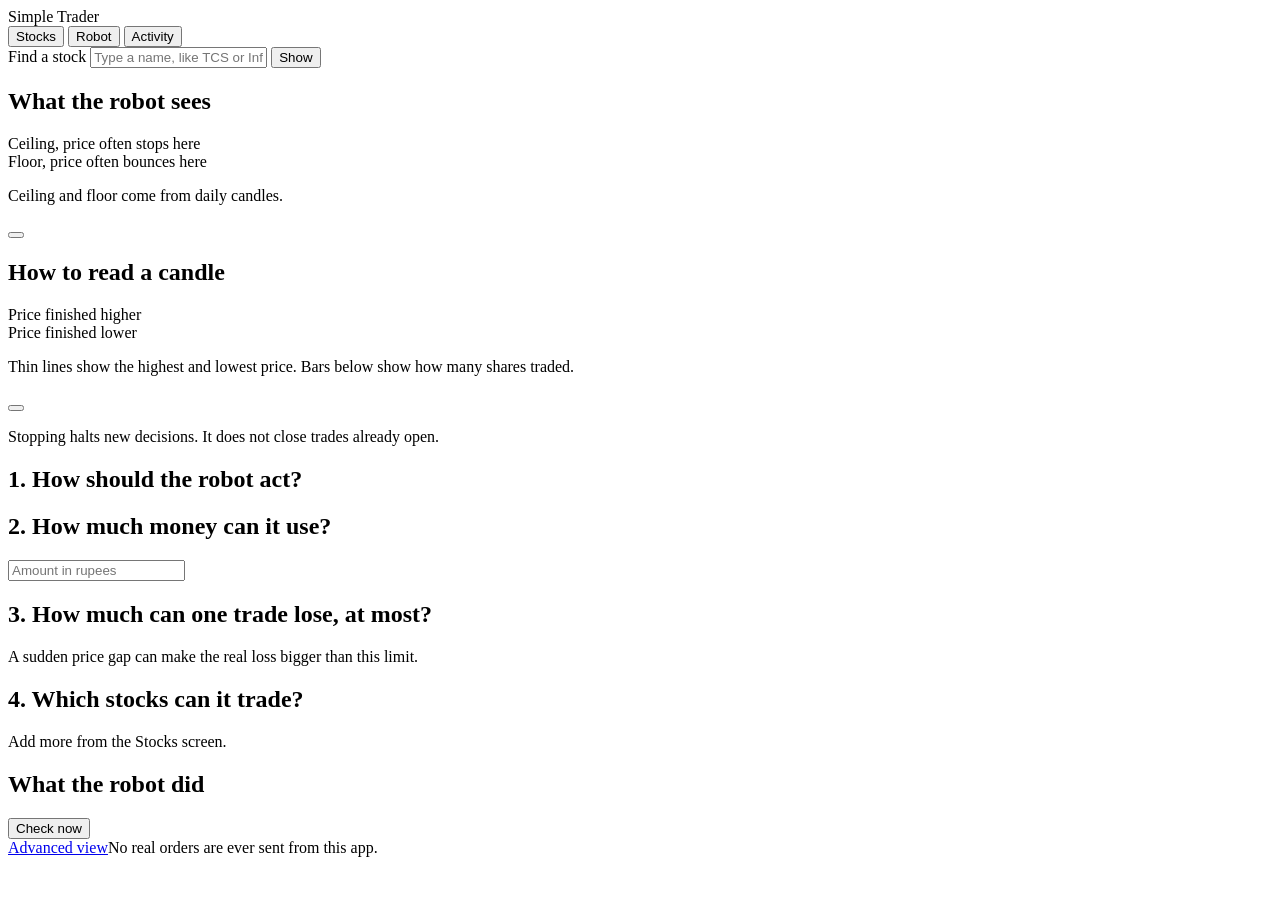
==== web/templates/simple.html @ d797ec3c "Add Simple Trader view and key-free Zerodha connection - New main page with Stocks, Robot and Activi" ====
<!doctype html>
<html lang="en">
<head>
<meta charset="utf-8">
<meta name="viewport" content="width=device-width, initial-scale=1">
<title>Simple Trader</title>
<link rel="stylesheet" href="/static/simple.css">
<script src="/static/lightweight-charts.js"></script>
</head>
<body>
<header class="top">
  <div class="top-in">
    <div class="brand">Simple Trader</div>
    <nav id="tabs" aria-label="Main">
      <button data-tab="stocks">Stocks</button>
      <button data-tab="robot">Robot</button>
      <button data-tab="activity">Activity</button>
    </nav>
    <div id="robot-status" class="status"></div>
    <div id="conn" class="conn"></div>
  </div>
</header>

<main>
  <section id="tab-stocks" class="tab">
    <form id="search" class="search" autocomplete="off">
      <label for="q">Find a stock</label>
      <input id="q" placeholder="Type a name, like TCS or Infosys">
      <button class="dark" type="submit">Show</button>
    </form>
    <div id="suggest" class="chips"></div>
    <div id="chart-error" class="error" role="alert" hidden></div>
    <div class="columns">
      <section class="card chart-card" aria-label="Price chart">
        <div class="headline"><h1 id="stock"></h1><div id="price" class="price"></div><div id="change"></div></div>
        <div id="frames" class="frames" role="group" aria-label="Candle size"></div>
        <p id="hint" class="muted small"></p>
        <div id="chart"></div>
        <div id="readout" class="readout"></div>
        <p id="source" class="muted small"></p>
      </section>
      <aside class="side">
        <section class="card">
          <h2 class="eyebrow">What the robot sees</h2>
          <div id="view-title" class="view-title"></div>
          <p id="view-text"></p>
          <div class="level ceiling"><span>Ceiling, price often stops here</span><b id="ceiling"></b></div>
          <div class="level floor"><span>Floor, price often bounces here</span><b id="floor"></b></div>
          <p class="muted small">Ceiling and floor come from daily candles.</p>
          <button id="watch" class="wide"></button>
        </section>
        <section class="card">
          <h2>How to read a candle</h2>
          <div class="key"><i class="up"></i>Price finished higher</div>
          <div class="key"><i class="down"></i>Price finished lower</div>
          <p class="muted small">Thin lines show the highest and lowest price. Bars below show how many shares traded.</p>
        </section>
      </aside>
    </div>
  </section>

  <section id="tab-robot" class="tab narrow">
    <section class="card summary">
      <h1 id="rule-title"></h1>
      <p id="rule-text"></p>
      <button id="pause"></button>
      <p class="small">Stopping halts new decisions. It does not close trades already open.</p>
    </section>
    <section class="card">
      <h2>1. How should the robot act?</h2>
      <div id="modes" class="stack"></div>
    </section>
    <section class="card">
      <h2><label for="money">2. How much money can it use?</label></h2>
      <input id="money" inputmode="numeric" placeholder="Amount in rupees">
      <div id="money-error" class="error" role="alert" hidden></div>
    </section>
    <section class="card">
      <h2>3. How much can one trade lose, at most?</h2>
      <div id="risks" class="row"></div>
      <p class="muted small">A sudden price gap can make the real loss bigger than this limit.</p>
    </section>
    <section class="card">
      <h2>4. Which stocks can it trade?</h2>
      <div id="stocks" class="chips"></div>
      <p class="muted small">Add more from the Stocks screen.</p>
    </section>
  </section>

  <section id="tab-activity" class="tab narrow">
    <div class="between"><h1>What the robot did</h1><button id="check">Check now</button></div>
    <div id="check-note" class="muted small"></div>
    <section class="card totals" id="totals"></section>
    <div id="open"></div>
    <div id="pending"></div>
    <div id="log"></div>
  </section>
</main>

<footer><a href="/advanced">Advanced view</a><span class="muted">No real orders are ever sent from this app.</span></footer>
<script src="/static/simple.js"></script>
</body>
</html>
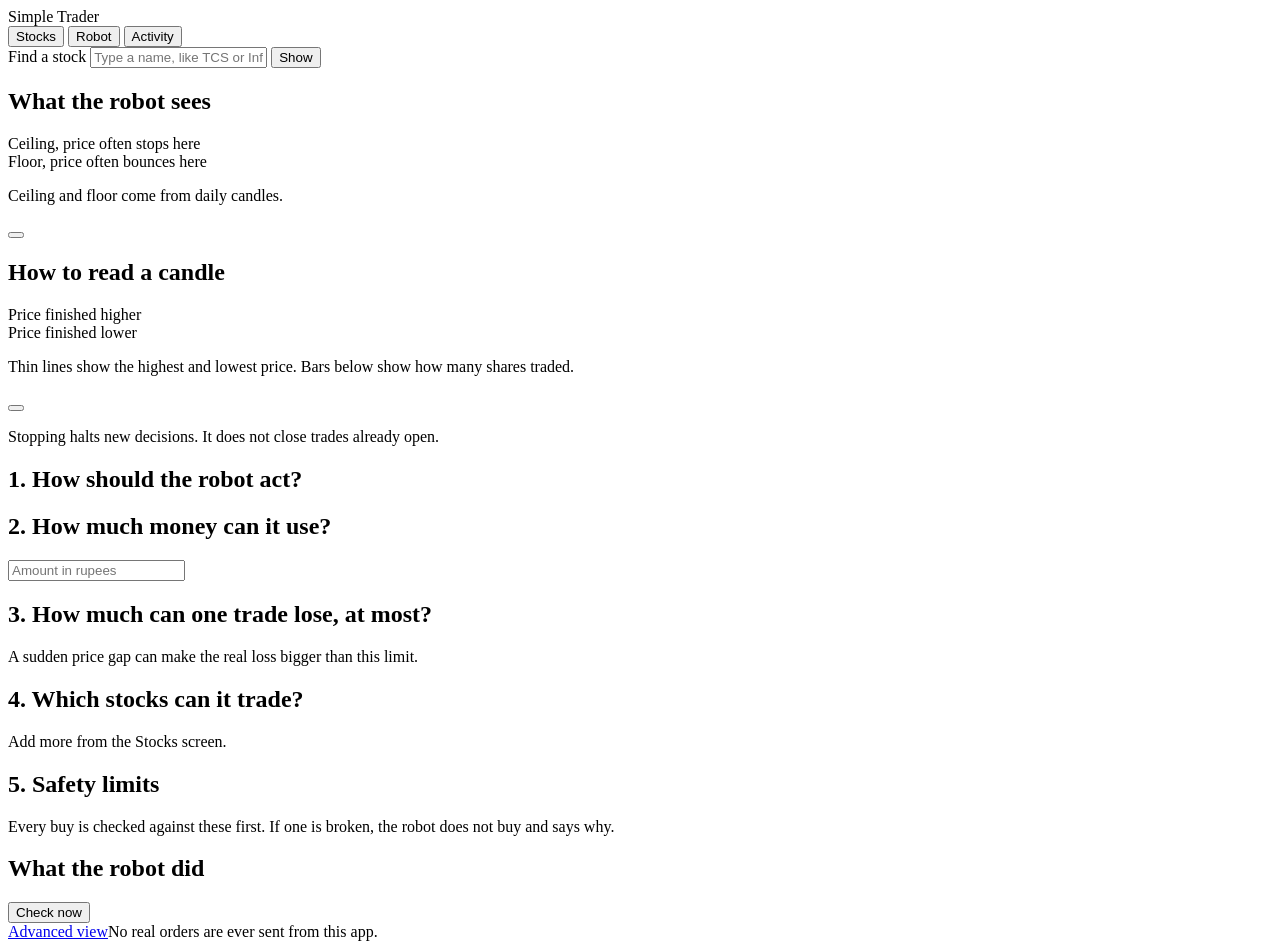
==== commit f11ff405: "Add safety limits and exact-trade approval to the robot - Every buy passes limits: per-trade loss, d" ====
--- a/web/templates/simple.html
+++ b/web/templates/simple.html
@@ -85,6 +85,11 @@
       <div id="stocks" class="chips"></div>
       <p class="muted small">Add more from the Stocks screen.</p>
     </section>
+    <section class="card">
+      <h2>5. Safety limits</h2>
+      <p class="muted small">Every buy is checked against these first. If one is broken, the robot does not buy and says why.</p>
+      <div id="limits" class="stack"></div>
+    </section>
   </section>
 
   <section id="tab-activity" class="tab narrow">
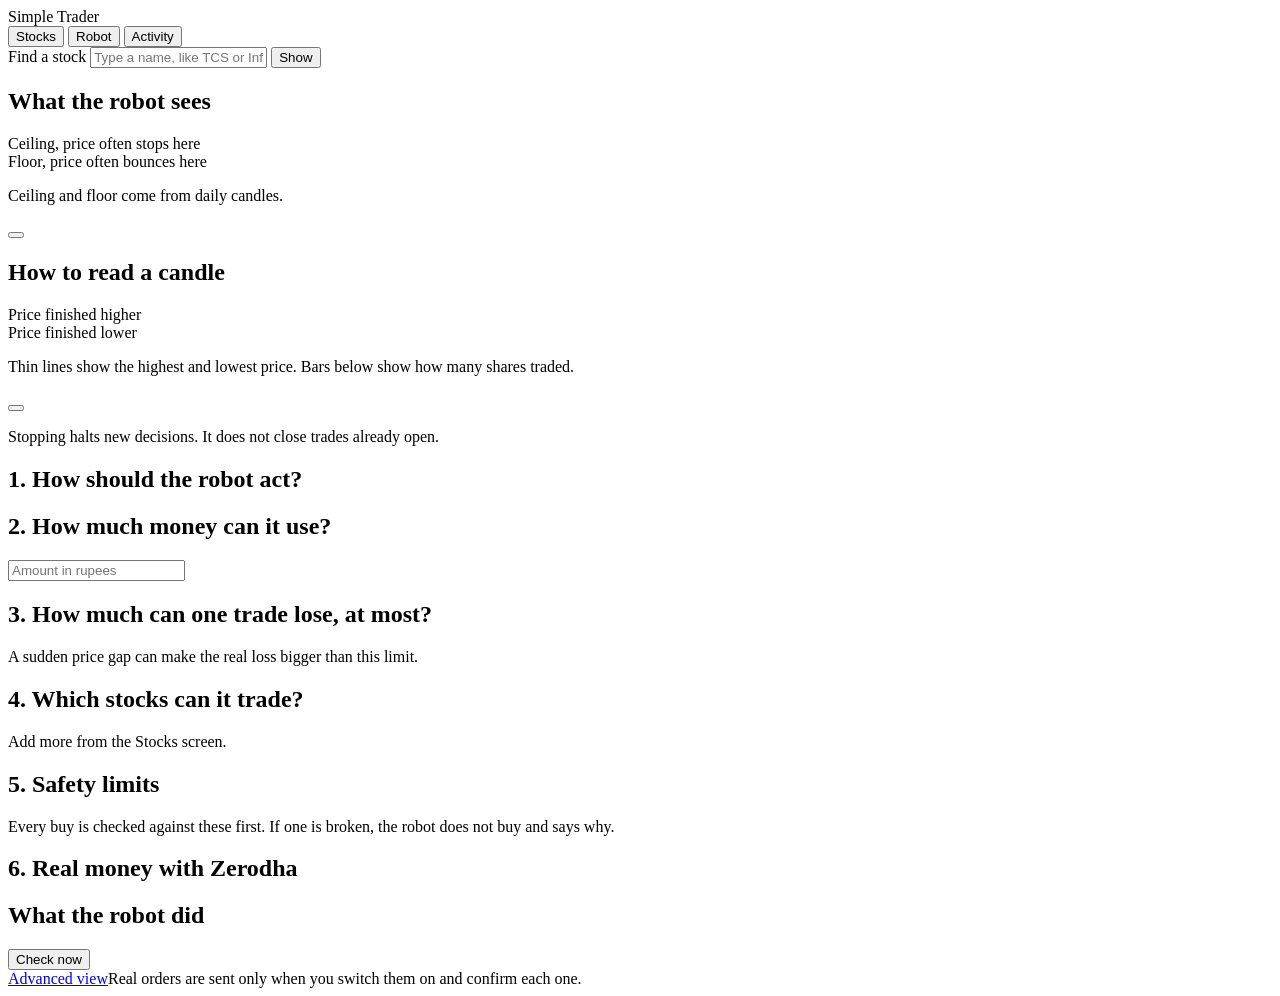
==== commit cf77cbf2: "Add real Zerodha orders behind typed confirmations - Off by default; needs own Kite Connect keys, a " ====
--- a/web/templates/simple.html
+++ b/web/templates/simple.html
@@ -90,6 +90,11 @@
       <p class="muted small">Every buy is checked against these first. If one is broken, the robot does not buy and says why.</p>
       <div id="limits" class="stack"></div>
     </section>
+    <section class="card" id="live-card">
+      <h2>6. Real money with Zerodha</h2>
+      <div id="live-body"></div>
+      <div id="live-error" class="error" role="alert" hidden></div>
+    </section>
   </section>
 
   <section id="tab-activity" class="tab narrow">
@@ -102,7 +107,7 @@
   </section>
 </main>
 
-<footer><a href="/advanced">Advanced view</a><span class="muted">No real orders are ever sent from this app.</span></footer>
+<footer><a href="/advanced">Advanced view</a><span class="muted">Real orders are sent only when you switch them on and confirm each one.</span></footer>
 <script src="/static/simple.js"></script>
 </body>
 </html>
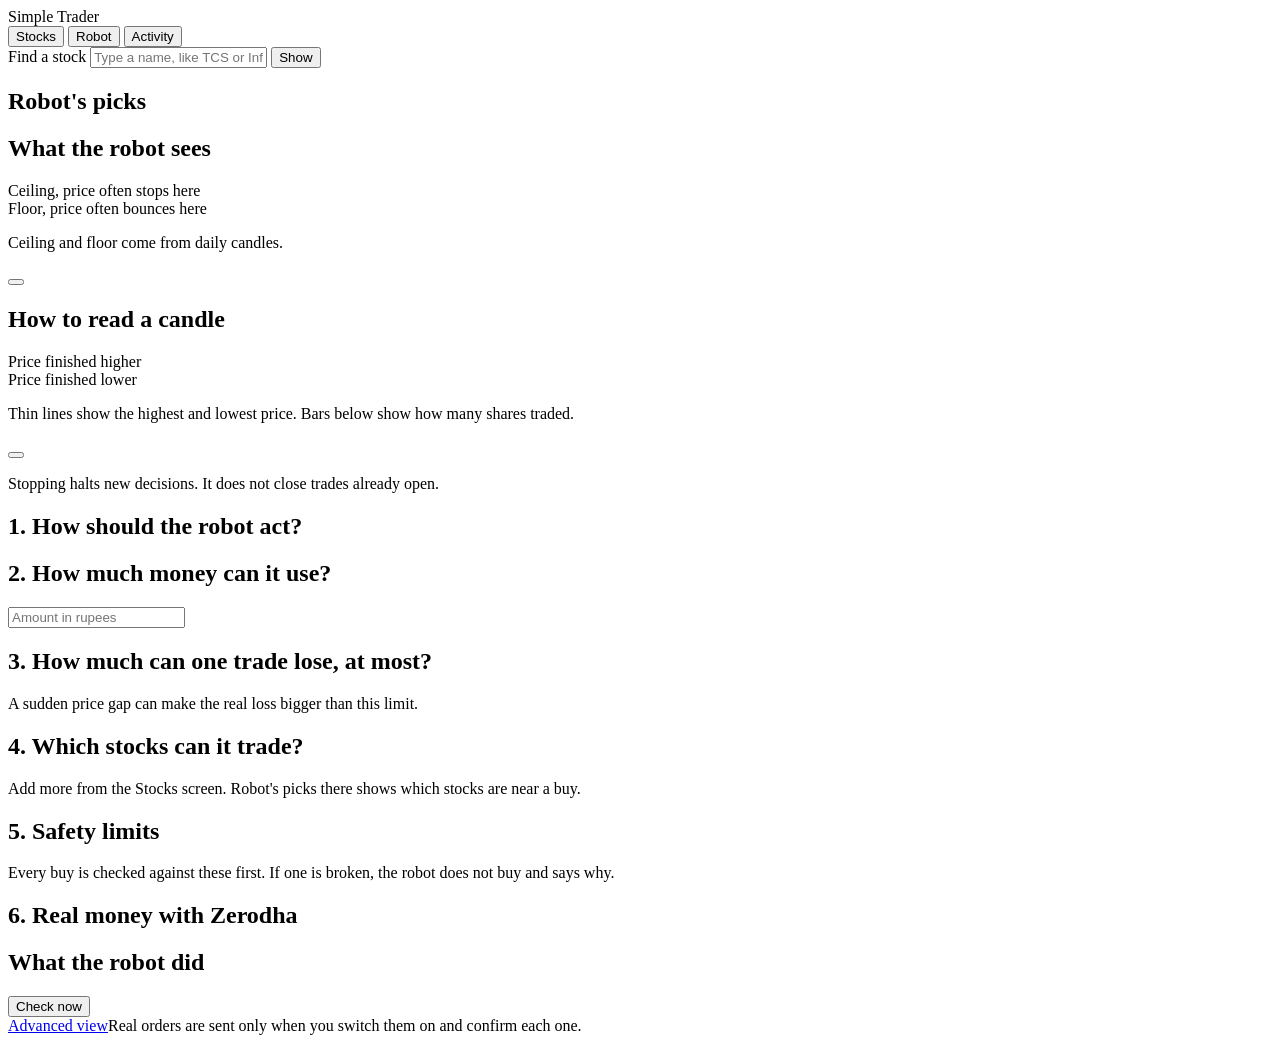
==== commit 70cb2a5f: "Add Robot's picks: stocks near the robot's buying rules - Scans about 50 big NSE stocks (config/univ" ====
--- a/web/templates/simple.html
+++ b/web/templates/simple.html
@@ -30,6 +30,11 @@
     </form>
     <div id="suggest" class="chips"></div>
     <div id="chart-error" class="error" role="alert" hidden></div>
+    <section class="card" id="picks" aria-labelledby="picks-title">
+      <div class="between"><h2 id="picks-title">Robot's picks</h2><button id="picks-more" class="link" type="button" hidden></button></div>
+      <p id="picks-note" class="muted small"></p>
+      <div id="picks-body" class="picks"></div>
+    </section>
     <div class="columns">
       <section class="card chart-card" aria-label="Price chart">
         <div class="headline"><h1 id="stock"></h1><div id="price" class="price"></div><div id="change"></div></div>
@@ -83,7 +88,7 @@
     <section class="card">
       <h2>4. Which stocks can it trade?</h2>
       <div id="stocks" class="chips"></div>
-      <p class="muted small">Add more from the Stocks screen.</p>
+      <p class="muted small">Add more from the Stocks screen. Robot's picks there shows which stocks are near a buy.</p>
     </section>
     <section class="card">
       <h2>5. Safety limits</h2>
@@ -107,7 +112,7 @@
   </section>
 </main>
 
-<footer><a href="/advanced">Advanced view</a><span class="muted">Real orders are sent only when you switch them on and confirm each one.</span></footer>
+<footer><a class="owner-only" href="/advanced">Advanced view</a><span class="muted">Real orders are sent only when you switch them on and confirm each one.</span></footer>
 <script src="/static/simple.js"></script>
 </body>
 </html>
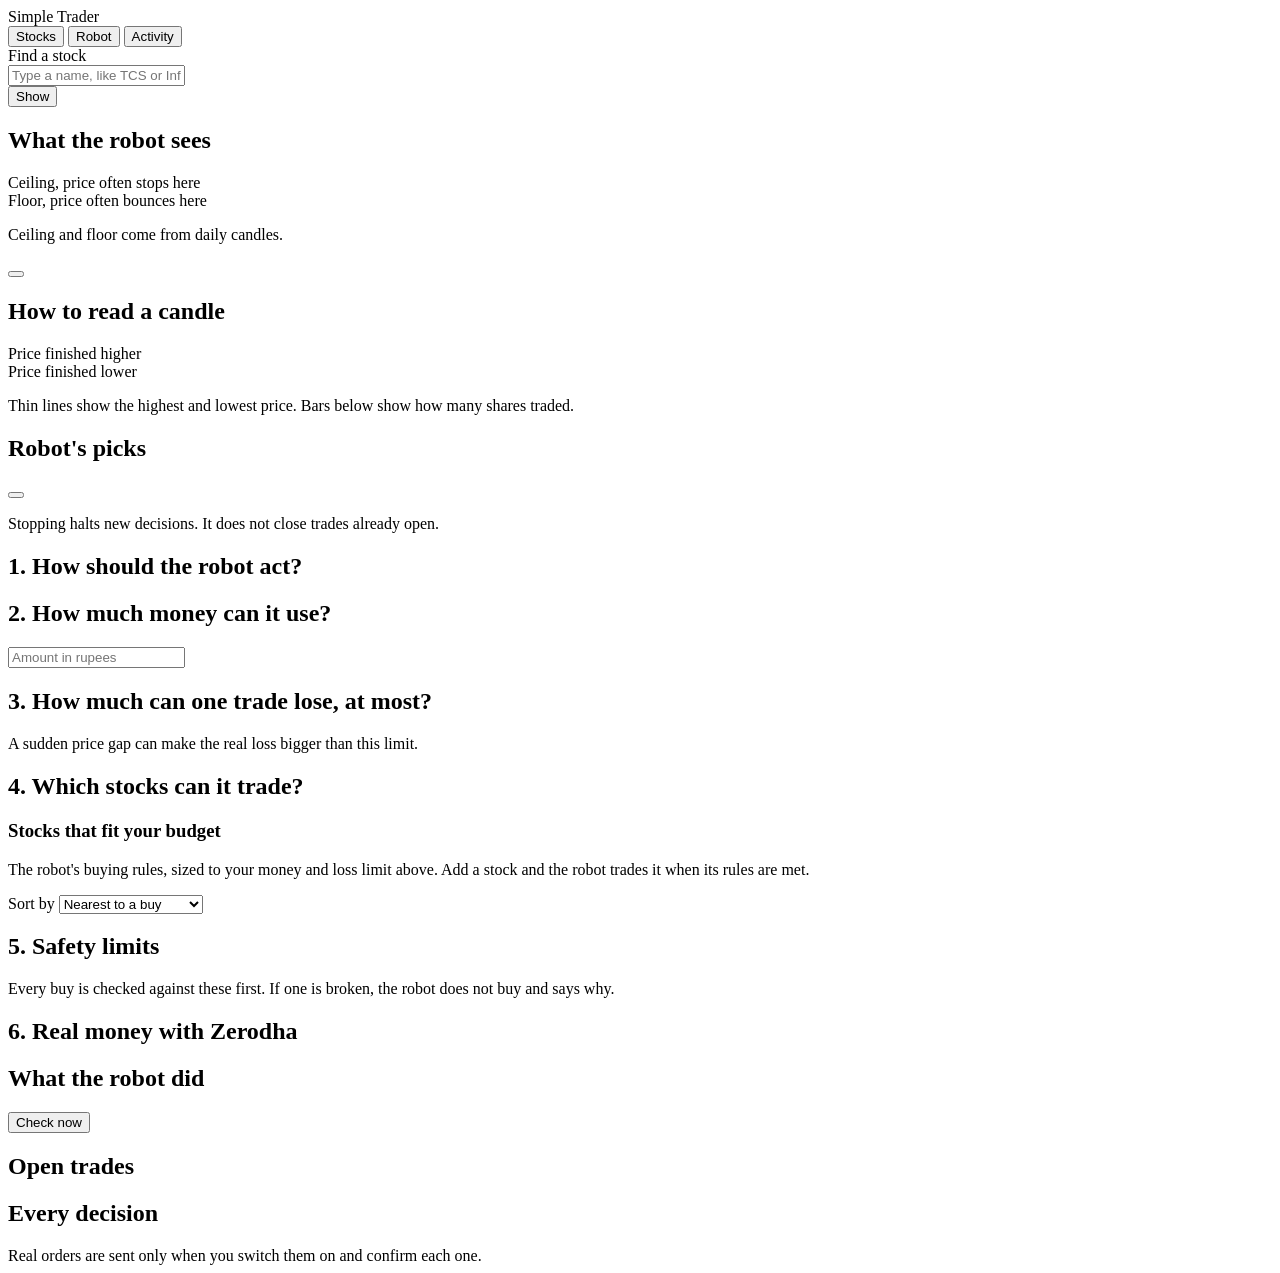
==== commit a06547e7: "Add budget grid, live trade details and a search dropdown - Robot tab: grid of suggested stocks size" ====
--- a/web/templates/simple.html
+++ b/web/templates/simple.html
@@ -25,16 +25,13 @@
   <section id="tab-stocks" class="tab">
     <form id="search" class="search" autocomplete="off">
       <label for="q">Find a stock</label>
-      <input id="q" placeholder="Type a name, like TCS or Infosys">
+      <div class="combo">
+        <input id="q" placeholder="Type a name, like TCS or Infosys" role="combobox" aria-expanded="false" aria-controls="suggest" aria-autocomplete="list">
+        <ul id="suggest" class="dropdown" role="listbox" aria-label="Matching stocks" hidden></ul>
+      </div>
       <button class="dark" type="submit">Show</button>
     </form>
-    <div id="suggest" class="chips"></div>
     <div id="chart-error" class="error" role="alert" hidden></div>
-    <section class="card" id="picks" aria-labelledby="picks-title">
-      <div class="between"><h2 id="picks-title">Robot's picks</h2><button id="picks-more" class="link" type="button" hidden></button></div>
-      <p id="picks-note" class="muted small"></p>
-      <div id="picks-body" class="picks"></div>
-    </section>
     <div class="columns">
       <section class="card chart-card" aria-label="Price chart">
         <div class="headline"><h1 id="stock"></h1><div id="price" class="price"></div><div id="change"></div></div>
@@ -62,6 +59,11 @@
         </section>
       </aside>
     </div>
+    <section class="card" id="picks" aria-labelledby="picks-title">
+      <div class="between"><h2 id="picks-title">Robot's picks</h2><button id="picks-more" class="link" type="button" hidden></button></div>
+      <p id="picks-note" class="muted small"></p>
+      <div id="picks-body" class="picks"></div>
+    </section>
   </section>
 
   <section id="tab-robot" class="tab narrow">
@@ -88,7 +90,16 @@
     <section class="card">
       <h2>4. Which stocks can it trade?</h2>
       <div id="stocks" class="chips"></div>
-      <p class="muted small">Add more from the Stocks screen. Robot's picks there shows which stocks are near a buy.</p>
+      <h3 class="grid-title">Stocks that fit your budget</h3>
+      <p class="muted small">The robot's buying rules, sized to your money and loss limit above. Add a stock and the robot trades it when its rules are met.</p>
+      <div class="grid-tools">
+        <div id="grid-filter" class="row" role="group" aria-label="Which stocks to show"></div>
+        <label class="small">Sort by <select id="grid-sort">
+          <option value="near">Nearest to a buy</option><option value="gain">Biggest gain %</option>
+          <option value="loss">Smallest loss %</option><option value="ratio">Best gain for the risk</option></select></label>
+      </div>
+      <div class="grid-wrap"><table id="grid" class="grid"></table></div>
+      <p id="grid-note" class="muted small"></p>
     </section>
     <section class="card">
       <h2>5. Safety limits</h2>
@@ -106,13 +117,16 @@
     <div class="between"><h1>What the robot did</h1><button id="check">Check now</button></div>
     <div id="check-note" class="muted small"></div>
     <section class="card totals" id="totals"></section>
+    <div class="between"><h2 class="sub">Open trades</h2><span id="live-note" class="muted small"></span></div>
     <div id="open"></div>
     <div id="pending"></div>
+    <section id="closed-card" class="card" hidden><h2>Closed trades</h2><div class="grid-wrap"><table id="closed" class="grid"></table></div></section>
+    <h2 class="sub">Every decision</h2>
     <div id="log"></div>
   </section>
 </main>
 
-<footer><a class="owner-only" href="/advanced">Advanced view</a><span class="muted">Real orders are sent only when you switch them on and confirm each one.</span></footer>
+<footer><span class="muted">Real orders are sent only when you switch them on and confirm each one.</span></footer>
 <script src="/static/simple.js"></script>
 </body>
 </html>
